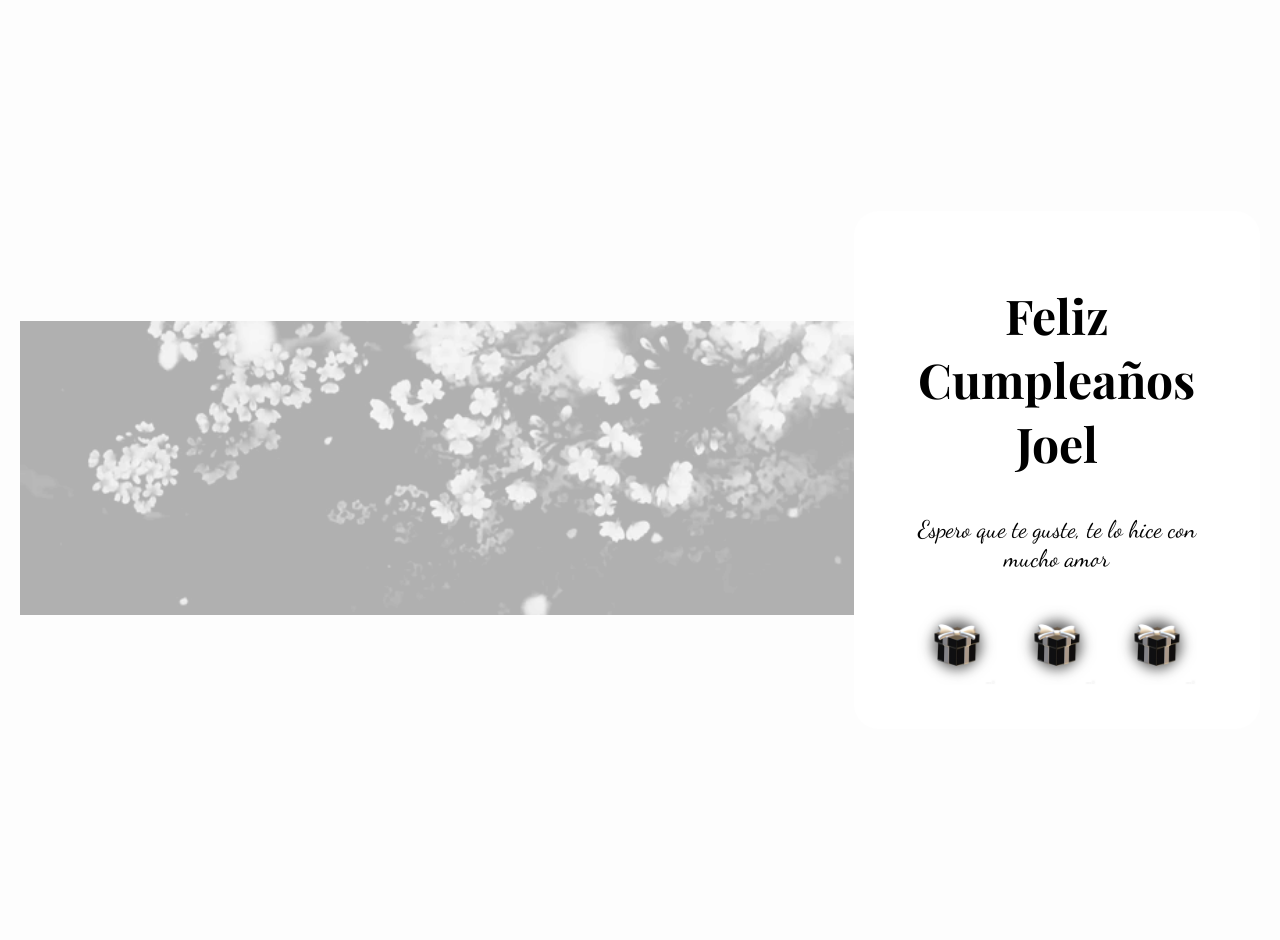
==== index.html @ 193d5522 "Add files via upload" ====
<!DOCTYPE html>
<html lang="es">
<head>
  <meta charset="UTF-8">
  <meta name="viewport" content="width=device-width, initial-scale=1.0">
  <title>Feliz Cumpleaños, Joel</title>

  <!-- Google Fonts -->
  <link href="https://fonts.googleapis.com/css2?family=Playfair+Display:wght@700&family=Dancing+Script&display=swap" rel="stylesheet">

  <style>

  
    body {
      margin: 0;
      font-family: 'Playfair Display', serif;
      color: #000;
      min-height: 100vh;
      overflow: hidden;
      display: flex;
      justify-content: center;
      align-items: center;
      text-align: center;
      background-color: #fdfdfd;
      padding: 20px;
      position: relative;
    }

     

    /* Pelota de básquet rodando */
    .basketball {
      position: absolute;
      top: 20%;
      left: -100px;
      width: 80px;
      animation: roll 6s linear ;
    }

    @keyframes roll {
      0% { left: -100px; transform: rotate(0deg); }
      100% { left: 110%; transform: rotate(1080deg); } /* 3 vueltas completas */
    }

    /* GIF de fondo */
    .gif-background {
      position:center;
      top: 0;
      left: 0;
      width: 100%;
      height: 100%;
      z-index: -2;
      overflow: hidden;
    }

    .gif-background img {
      width: 100%;
      height: 100%;
      object-fit: cover;
      opacity: 0.3; /* puedes ajustar la transparencia */
    }

        .background-layer img {
      width: 120px;
      height: 120px;
      margin: 10px;
      object-fit: cover;
      border-radius: 10px;
    }

    /* Marco blanco alrededor del contenido */
    .content-frame {
      background-color: rgb(255, 255, 255); /* blanco semi-transparente */
      padding: 40px;
      border-radius: 25px;
      z-index: 1;
      display: flex;
      flex-direction: column;
      align-items: center;
    }

    /* Collage detrás del marco */
    .background-layer {
      position: absolute;
      top: 0;
      left: 0;
      width: 100%;
      height: 100%;
      z-index: -1;
      display: flex;
      flex-wrap: wrap;
      justify-content: center;
      align-items: center;
      opacity: 0.25;
    }

    .background-layer img {
      width: 120px;
      height: 120px;
      margin: 10px;
      object-fit: cover;
      border-radius: 10px;
    }


    h1 {
      font-size: 3rem;
      font-weight: 700;
      margin-bottom: 1rem;
      animation: boing 1s ease forwards;
    }

    @keyframes boing {
      0% { transform: scale(0.5); opacity: 0; }
      50% { transform: scale(1.2); opacity: 1; }
      70% { transform: scale(0.9); }
      100% { transform: scale(1); }
    }

    p {
      font-family: 'Dancing Script', cursive;
      font-size: 1.5rem;
      margin-bottom: 2rem;
      opacity: 0;
      animation: fadeIn 1s forwards;
      animation-delay: 1.2s;
    }

    @keyframes fadeIn {
      to { opacity: 1; }
    }

    .gifts {
      display: flex;
      gap: 20px;
      justify-content: center;
      align-items: center;
      opacity: 0;
      animation: fadeIn 1s forwards;
      animation-delay: 2.2s;
    }

    .gifts a img {
      width: 80px;
      height: 80px;
      transition: transform 0.3s;
    }

    .gifts a img:hover {
      transform: scale(1.2) rotate(-5deg);
    }
  </style>
</head>
<body>

     <!-- Pelota de básquet animada -->
  <img src="./img/balon.png" alt="Balón de básquet" class="basketball">


  <!-- GIF de fondo -->
  <div class="gif-background">
    <img src="/img/descargar.gif.gif" alt="GIF de fondo">
  </div>


  <!-- Contenido dentro del marco -->
  <div class="content-frame">
    <h1>Feliz Cumpleaños Joel</h1>
    <p>Espero que te guste, te lo hice con mucho amor</p>

    <div class="gifts">
  <a href="./cartas/regalo1.html"><img src="/img/regalosimangen.jpg" alt="Regalo 1"></a>
  <a href="./cartas/regalo2.html"><img src="/img/regalosimangen.jpg" alt="Regalo 2"></a>
  <a href="./cartas/regalo3.html"><img src="/img/regalosimangen.jpg" alt="Regalo 3"></a>
</div>
</div>
</body>
</html>
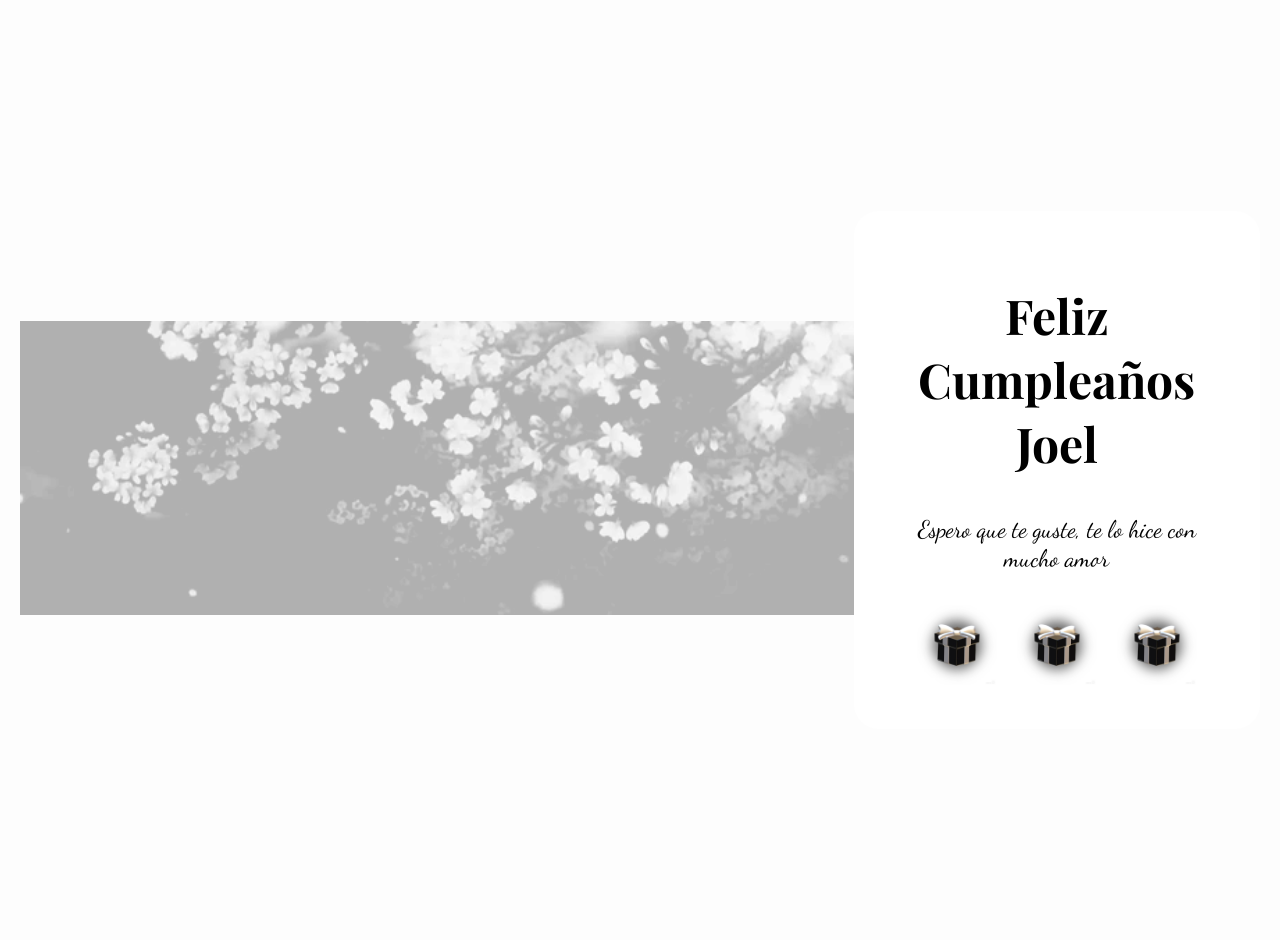
==== commit ee235c13: "Update index.html" ====
--- a/index.html
+++ b/index.html
@@ -159,7 +159,7 @@
 
   <!-- GIF de fondo -->
   <div class="gif-background">
-    <img src="/img/descargar.gif.gif" alt="GIF de fondo">
+    <img src="./img/descargar.gif.gif" alt="GIF de fondo">
   </div>
 
 
@@ -169,9 +169,9 @@
     <p>Espero que te guste, te lo hice con mucho amor</p>
 
     <div class="gifts">
-  <a href="./cartas/regalo1.html"><img src="/img/regalosimangen.jpg" alt="Regalo 1"></a>
-  <a href="./cartas/regalo2.html"><img src="/img/regalosimangen.jpg" alt="Regalo 2"></a>
-  <a href="./cartas/regalo3.html"><img src="/img/regalosimangen.jpg" alt="Regalo 3"></a>
+  <a href="./cartas/regalo1.html"><img src="./img/regalosimangen.jpg" alt="Regalo 1"></a>
+  <a href="./cartas/regalo2.html"><img src="./img/regalosimangen.jpg" alt="Regalo 2"></a>
+  <a href="./cartas/regalo3.html"><img src="./img/regalosimangen.jpg" alt="Regalo 3"></a>
 </div>
 </div>
 </body>
